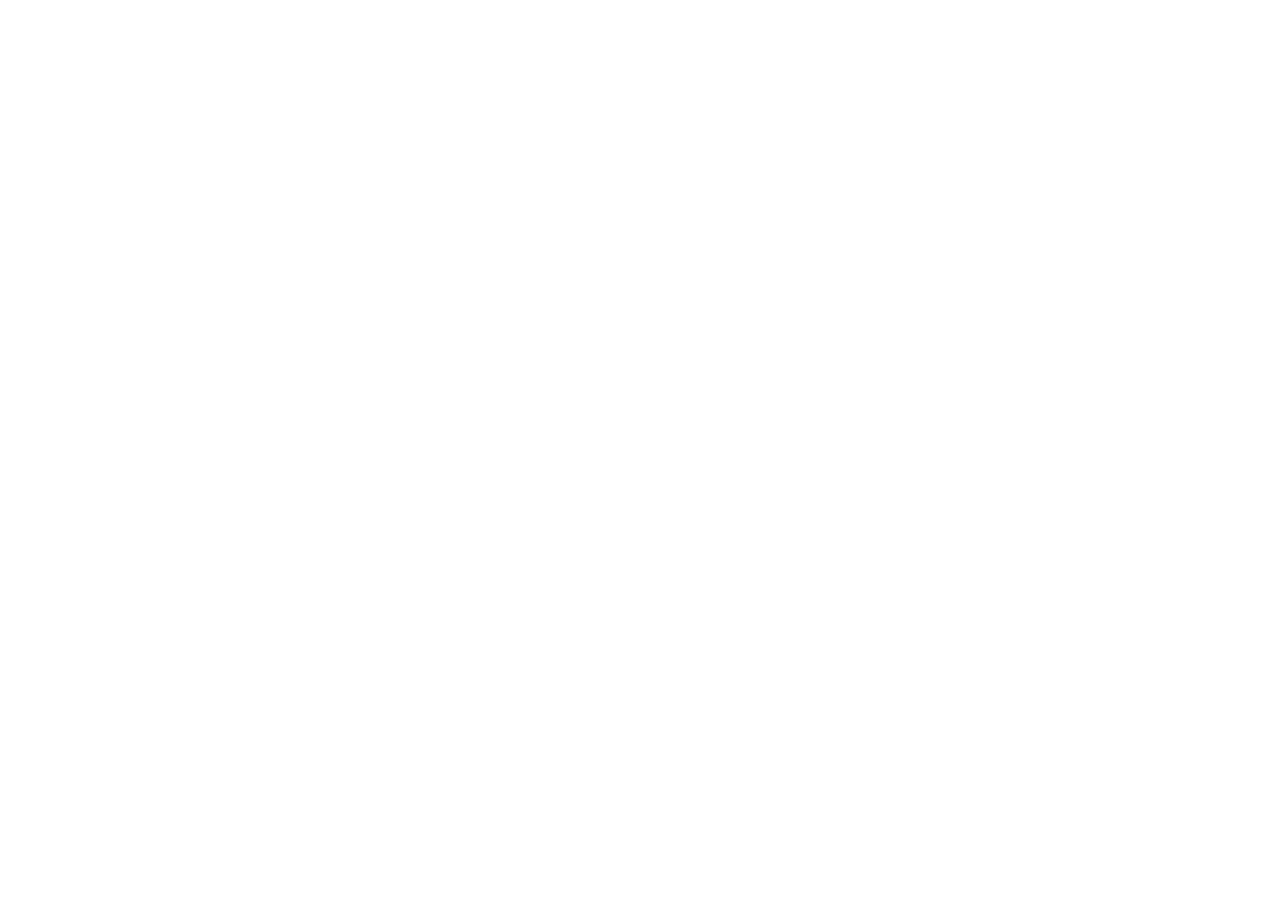
==== login.html @ a8f55390 "init project" ====
<!DOCTYPE html>
<html lang="zh-CN">

<head>
    <meta charset="UTF-8">
    <meta name="viewport" content="width=device-width, initial-scale=1.0">
    <title>Document</title>
</head>

<body>

</body>

</html>
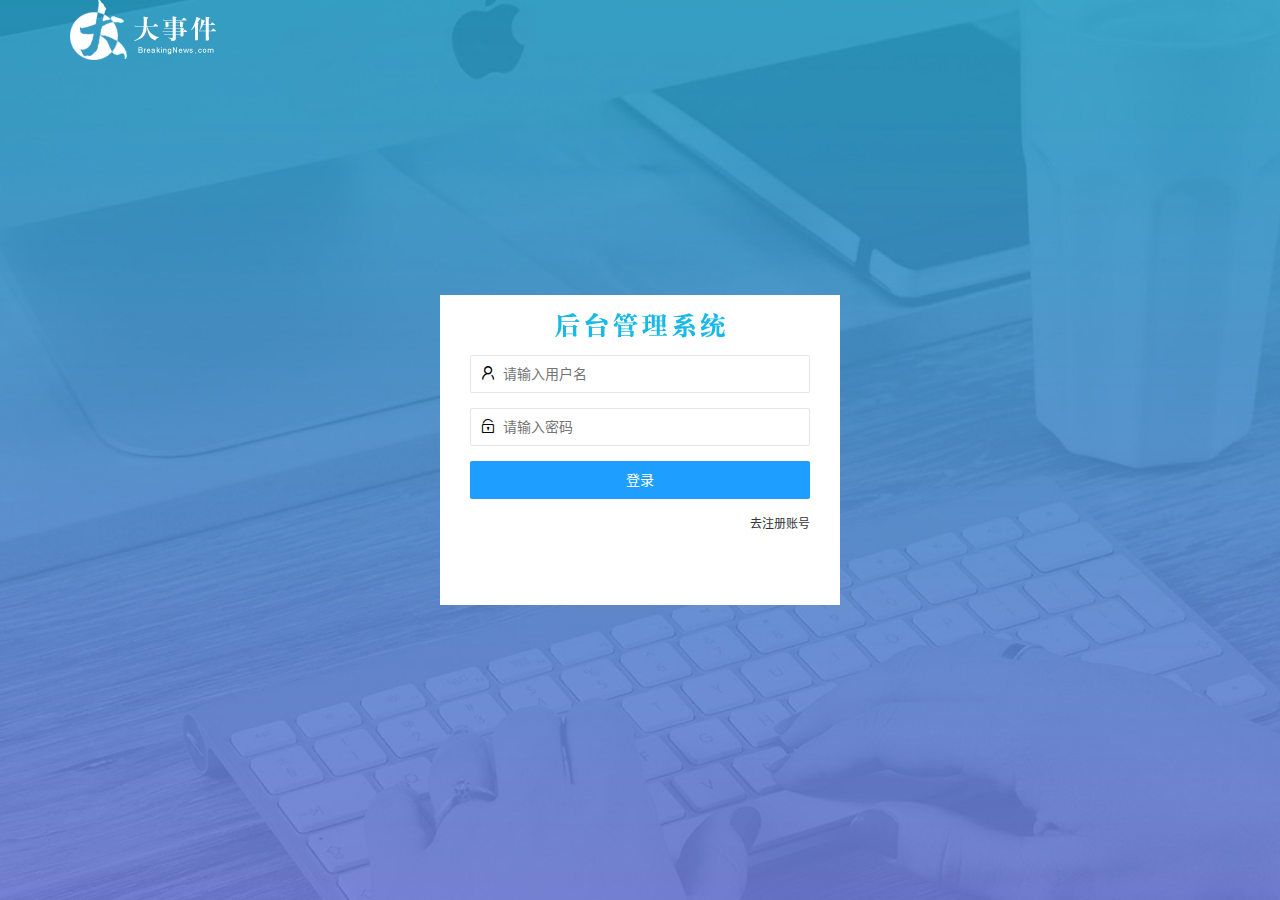
==== commit a06dccb7: "完成了登录和注册功能的开发" ====
--- a/login.html
+++ b/login.html
@@ -4,11 +4,85 @@
 <head>
     <meta charset="UTF-8">
     <meta name="viewport" content="width=device-width, initial-scale=1.0">
-    <title>Document</title>
+    <title>大事件-登录/注册</title>
+    <!-- 导入layui的样式 -->
+    <link rel="stylesheet" href="./assets/lib/layui/css/layui.css">
+    <!-- 导入自己样式表 -->
+    <link rel="stylesheet" href="./assets/css/login.css">
+
 </head>
 
 <body>
+    <!-- 头部logo区域 -->
+    <div class="layui-main">
+        <img src="./assets/images/logo.png" alt="">
+    </div>
+    <!-- 登录注册区域 -->
+    <div class="logoinAndRegBox">
+        <div class="title-box"></div>
+        <!-- 登录的div -->
+        <div class="login-box">
+            <!-- 登陆的表单 -->
+            <form class="layui-form" id="form_login">
+                <!-- 用户名 -->
+                <div class="layui-form-item">
+                    <i class="layui-icon layui-icon-username"></i>
+                    <input type="text" name="username" required lay-verify="required" placeholder="请输入用户名" autocomplete="off" class="layui-input">
+                </div>
+                <!-- 密码 -->
+                <div class="layui-form-item">
+                    <i class="layui-icon layui-icon-password"></i>
+                    <input type="password" name="password" required lay-verify="required|pwd" placeholder="请输入密码" autocomplete="off" class="layui-input">
+                </div>
+                <!-- 登录按钮 -->
+                <div class="layui-form-item">
+                    <!--注：表单提交和普通按钮区别在于 lay-submit 属性 -->
+                    <button class="layui-btn layui-btn-fluid layui-btn layui-btn-normal" lay-submit>登录</button>
+                </div>
+                <div class="layui-form-item links">
+                    <a href="javascript:;" id="link_reg">去注册账号</a>
+                </div>
+            </form>
+        </div>
+        <!-- 注册的div -->
+        <div class="reg-box">
+            <!-- 注册的表单 -->
+            <form class="layui-form" id="form_reg">
+                <!-- 用户名 -->
+                <div class="layui-form-item">
+                    <i class="layui-icon layui-icon-username"></i>
+                    <input type="text" name="username" required lay-verify="required" placeholder="请输入用户名" autocomplete="off" class="layui-input">
+                </div>
+                <!-- 密码 -->
+                <div class="layui-form-item">
+                    <i class="layui-icon layui-icon-password"></i>
+                    <input type="password" name="password" required lay-verify="required|pwd" placeholder="请输入密码" autocomplete="off" class="layui-input">
+                </div>
+                <!-- 密码确认框 -->
+                <div class="layui-form-item">
+                    <i class="layui-icon layui-icon-password"></i>
+                    <input type="password" name="repassword" required lay-verify="required|pwd|repwd" placeholder="再次确认密码" autocomplete="off" class="layui-input">
+                </div>
+                <!-- 注册按钮 -->
+                <div class="layui-form-item">
+                    <!--注：表单提交和普通按钮区别在于 lay-submit 属性 -->
+                    <button class="layui-btn layui-btn-fluid layui-btn layui-btn-normal" lay-submit>注册</button>
+                </div>
+                <div class="layui-form-item links">
+                    <a href="javascript:;" id="link_login">去登录</a>
+                </div>
+            </form>
 
+        </div>
+    </div>
+    <!-- 导入Layui的Jscript文件 -->
+    <script src="./assets/lib/layui/layui.all.js"></script>
+    <!-- 导入jQuery -->
+    <script src="./assets/lib/jquery.js"></script>
+    <!-- 导入自己封装的baseAPI.js 只能放到jq之后，自己之前 -->
+    <script src="/assets/js/baseAPI.js"></script>
+    <!-- 导入自己的js -->
+    <script src="./assets/js/login.js"></script>
 </body>
 
 </html>--- a/assets/lib/layui/css/layui.css
+++ b/assets/lib/layui/css/layui.css
@@ -0,0 +1,2 @@
+/** layui-v2.5.5 MIT License By https://www.layui.com */
+ .layui-inline,img{display:inline-block;vertical-align:middle}h1,h2,h3,h4,h5,h6{font-weight:400}.layui-edge,.layui-header,.layui-inline,.layui-main{position:relative}.layui-body,.layui-edge,.layui-elip{overflow:hidden}.layui-btn,.layui-edge,.layui-inline,img{vertical-align:middle}.layui-btn,.layui-disabled,.layui-icon,.layui-unselect{-moz-user-select:none;-webkit-user-select:none;-ms-user-select:none}.layui-elip,.layui-form-checkbox span,.layui-form-pane .layui-form-label{text-overflow:ellipsis;white-space:nowrap}.layui-breadcrumb,.layui-tree-btnGroup{visibility:hidden}blockquote,body,button,dd,div,dl,dt,form,h1,h2,h3,h4,h5,h6,input,li,ol,p,pre,td,textarea,th,ul{margin:0;padding:0;-webkit-tap-highlight-color:rgba(0,0,0,0)}a:active,a:hover{outline:0}img{border:none}li{list-style:none}table{border-collapse:collapse;border-spacing:0}h4,h5,h6{font-size:100%}button,input,optgroup,option,select,textarea{font-family:inherit;font-size:inherit;font-style:inherit;font-weight:inherit;outline:0}pre{white-space:pre-wrap;white-space:-moz-pre-wrap;white-space:-pre-wrap;white-space:-o-pre-wrap;word-wrap:break-word}body{line-height:24px;font:14px Helvetica Neue,Helvetica,PingFang SC,Tahoma,Arial,sans-serif}hr{height:1px;margin:10px 0;border:0;clear:both}a{color:#333;text-decoration:none}a:hover{color:#777}a cite{font-style:normal;*cursor:pointer}.layui-border-box,.layui-border-box *{box-sizing:border-box}.layui-box,.layui-box *{box-sizing:content-box}.layui-clear{clear:both;*zoom:1}.layui-clear:after{content:'\20';clear:both;*zoom:1;display:block;height:0}.layui-inline{*display:inline;*zoom:1}.layui-edge{display:inline-block;width:0;height:0;border-width:6px;border-style:dashed;border-color:transparent}.layui-edge-top{top:-4px;border-bottom-color:#999;border-bottom-style:solid}.layui-edge-right{border-left-color:#999;border-left-style:solid}.layui-edge-bottom{top:2px;border-top-color:#999;border-top-style:solid}.layui-edge-left{border-right-color:#999;border-right-style:solid}.layui-disabled,.layui-disabled:hover{color:#d2d2d2!important;cursor:not-allowed!important}.layui-circle{border-radius:100%}.layui-show{display:block!important}.layui-hide{display:none!important}@font-face{font-family:layui-icon;src:url(../font/iconfont.eot?v=250);src:url(../font/iconfont.eot?v=250#iefix) format('embedded-opentype'),url(../font/iconfont.woff2?v=250) format('woff2'),url(../font/iconfont.woff?v=250) format('woff'),url(../font/iconfont.ttf?v=250) format('truetype'),url(../font/iconfont.svg?v=250#layui-icon) format('svg')}.layui-icon{font-family:layui-icon!important;font-size:16px;font-style:normal;-webkit-font-smoothing:antialiased;-moz-osx-font-smoothing:grayscale}.layui-icon-reply-fill:before{content:"\e611"}.layui-icon-set-fill:before{content:"\e614"}.layui-icon-menu-fill:before{content:"\e60f"}.layui-icon-search:before{content:"\e615"}.layui-icon-share:before{content:"\e641"}.layui-icon-set-sm:before{content:"\e620"}.layui-icon-engine:before{content:"\e628"}.layui-icon-close:before{content:"\1006"}.layui-icon-close-fill:before{content:"\1007"}.layui-icon-chart-screen:before{content:"\e629"}.layui-icon-star:before{content:"\e600"}.layui-icon-circle-dot:before{content:"\e617"}.layui-icon-chat:before{content:"\e606"}.layui-icon-release:before{content:"\e609"}.layui-icon-list:before{content:"\e60a"}.layui-icon-chart:before{content:"\e62c"}.layui-icon-ok-circle:before{content:"\1005"}.layui-icon-layim-theme:before{content:"\e61b"}.layui-icon-table:before{content:"\e62d"}.layui-icon-right:before{content:"\e602"}.layui-icon-left:before{content:"\e603"}.layui-icon-cart-simple:before{content:"\e698"}.layui-icon-face-cry:before{content:"\e69c"}.layui-icon-face-smile:before{content:"\e6af"}.layui-icon-survey:before{content:"\e6b2"}.layui-icon-tree:before{content:"\e62e"}.layui-icon-upload-circle:before{content:"\e62f"}.layui-icon-add-circle:before{content:"\e61f"}.layui-icon-download-circle:before{content:"\e601"}.layui-icon-templeate-1:before{content:"\e630"}.layui-icon-util:before{content:"\e631"}.layui-icon-face-surprised:before{content:"\e664"}.layui-icon-edit:before{content:"\e642"}.layui-icon-speaker:before{content:"\e645"}.layui-icon-down:before{content:"\e61a"}.layui-icon-file:before{content:"\e621"}.layui-icon-layouts:before{content:"\e632"}.layui-icon-rate-half:before{content:"\e6c9"}.layui-icon-add-circle-fine:before{content:"\e608"}.layui-icon-prev-circle:before{content:"\e633"}.layui-icon-read:before{content:"\e705"}.layui-icon-404:before{content:"\e61c"}.layui-icon-carousel:before{content:"\e634"}.layui-icon-help:before{content:"\e607"}.layui-icon-code-circle:before{content:"\e635"}.layui-icon-water:before{content:"\e636"}.layui-icon-username:before{content:"\e66f"}.layui-icon-find-fill:before{content:"\e670"}.layui-icon-about:before{content:"\e60b"}.layui-icon-location:before{content:"\e715"}.layui-icon-up:before{content:"\e619"}.layui-icon-pause:before{content:"\e651"}.layui-icon-date:before{content:"\e637"}.layui-icon-layim-uploadfile:before{content:"\e61d"}.layui-icon-delete:before{content:"\e640"}.layui-icon-play:before{content:"\e652"}.layui-icon-top:before{content:"\e604"}.layui-icon-friends:before{content:"\e612"}.layui-icon-refresh-3:before{content:"\e9aa"}.layui-icon-ok:before{content:"\e605"}.layui-icon-layer:before{content:"\e638"}.layui-icon-face-smile-fine:before{content:"\e60c"}.layui-icon-dollar:before{content:"\e659"}.layui-icon-group:before{content:"\e613"}.layui-icon-layim-download:before{content:"\e61e"}.layui-icon-picture-fine:before{content:"\e60d"}.layui-icon-link:before{content:"\e64c"}.layui-icon-diamond:before{content:"\e735"}.layui-icon-log:before{content:"\e60e"}.layui-icon-rate-solid:before{content:"\e67a"}.layui-icon-fonts-del:before{content:"\e64f"}.layui-icon-unlink:before{content:"\e64d"}.layui-icon-fonts-clear:before{content:"\e639"}.layui-icon-triangle-r:before{content:"\e623"}.layui-icon-circle:before{content:"\e63f"}.layui-icon-radio:before{content:"\e643"}.layui-icon-align-center:before{content:"\e647"}.layui-icon-align-right:before{content:"\e648"}.layui-icon-align-left:before{content:"\e649"}.layui-icon-loading-1:before{content:"\e63e"}.layui-icon-return:before{content:"\e65c"}.layui-icon-fonts-strong:before{content:"\e62b"}.layui-icon-upload:before{content:"\e67c"}.layui-icon-dialogue:before{content:"\e63a"}.layui-icon-video:before{content:"\e6ed"}.layui-icon-headset:before{content:"\e6fc"}.layui-icon-cellphone-fine:before{content:"\e63b"}.layui-icon-add-1:before{content:"\e654"}.layui-icon-face-smile-b:before{content:"\e650"}.layui-icon-fonts-html:before{content:"\e64b"}.layui-icon-form:before{content:"\e63c"}.layui-icon-cart:before{content:"\e657"}.layui-icon-camera-fill:before{content:"\e65d"}.layui-icon-tabs:before{content:"\e62a"}.layui-icon-fonts-code:before{content:"\e64e"}.layui-icon-fire:before{content:"\e756"}.layui-icon-set:before{content:"\e716"}.layui-icon-fonts-u:before{content:"\e646"}.layui-icon-triangle-d:before{content:"\e625"}.layui-icon-tips:before{content:"\e702"}.layui-icon-picture:before{content:"\e64a"}.layui-icon-more-vertical:before{content:"\e671"}.layui-icon-flag:before{content:"\e66c"}.layui-icon-loading:before{content:"\e63d"}.layui-icon-fonts-i:before{content:"\e644"}.layui-icon-refresh-1:before{content:"\e666"}.layui-icon-rmb:before{content:"\e65e"}.layui-icon-home:before{content:"\e68e"}.layui-icon-user:before{content:"\e770"}.layui-icon-notice:before{content:"\e667"}.layui-icon-login-weibo:before{content:"\e675"}.layui-icon-voice:before{content:"\e688"}.layui-icon-upload-drag:before{content:"\e681"}.layui-icon-login-qq:before{content:"\e676"}.layui-icon-snowflake:before{content:"\e6b1"}.layui-icon-file-b:before{content:"\e655"}.layui-icon-template:before{content:"\e663"}.layui-icon-auz:before{content:"\e672"}.layui-icon-console:before{content:"\e665"}.layui-icon-app:before{content:"\e653"}.layui-icon-prev:before{content:"\e65a"}.layui-icon-website:before{content:"\e7ae"}.layui-icon-next:before{content:"\e65b"}.layui-icon-component:before{content:"\e857"}.layui-icon-more:before{content:"\e65f"}.layui-icon-login-wechat:before{content:"\e677"}.layui-icon-shrink-right:before{content:"\e668"}.layui-icon-spread-left:before{content:"\e66b"}.layui-icon-camera:before{content:"\e660"}.layui-icon-note:before{content:"\e66e"}.layui-icon-refresh:before{content:"\e669"}.layui-icon-female:before{content:"\e661"}.layui-icon-male:before{content:"\e662"}.layui-icon-password:before{content:"\e673"}.layui-icon-senior:before{content:"\e674"}.layui-icon-theme:before{content:"\e66a"}.layui-icon-tread:before{content:"\e6c5"}.layui-icon-praise:before{content:"\e6c6"}.layui-icon-star-fill:before{content:"\e658"}.layui-icon-rate:before{content:"\e67b"}.layui-icon-template-1:before{content:"\e656"}.layui-icon-vercode:before{content:"\e679"}.layui-icon-cellphone:before{content:"\e678"}.layui-icon-screen-full:before{content:"\e622"}.layui-icon-screen-restore:before{content:"\e758"}.layui-icon-cols:before{content:"\e610"}.layui-icon-export:before{content:"\e67d"}.layui-icon-print:before{content:"\e66d"}.layui-icon-slider:before{content:"\e714"}.layui-icon-addition:before{content:"\e624"}.layui-icon-subtraction:before{content:"\e67e"}.layui-icon-service:before{content:"\e626"}.layui-icon-transfer:before{content:"\e691"}.layui-main{width:1140px;margin:0 auto}.layui-header{z-index:1000;height:60px}.layui-header a:hover{transition:all .5s;-webkit-transition:all .5s}.layui-side{position:fixed;left:0;top:0;bottom:0;z-index:999;width:200px;overflow-x:hidden}.layui-side-scroll{position:relative;width:220px;height:100%;overflow-x:hidden}.layui-body{position:absolute;left:200px;right:0;top:0;bottom:0;z-index:998;width:auto;overflow-y:auto;box-sizing:border-box}.layui-layout-body{overflow:hidden}.layui-layout-admin .layui-header{background-color:#23262E}.layui-layout-admin .layui-side{top:60px;width:200px;overflow-x:hidden}.layui-layout-admin .layui-body{position:fixed;top:60px;bottom:44px}.layui-layout-admin .layui-main{width:auto;margin:0 15px}.layui-layout-admin .layui-footer{position:fixed;left:200px;right:0;bottom:0;height:44px;line-height:44px;padding:0 15px;background-color:#eee}.layui-layout-admin .layui-logo{position:absolute;left:0;top:0;width:200px;height:100%;line-height:60px;text-align:center;color:#009688;font-size:16px}.layui-layout-admin .layui-header .layui-nav{background:0 0}.layui-layout-left{position:absolute!important;left:200px;top:0}.layui-layout-right{position:absolute!important;right:0;top:0}.layui-container{position:relative;margin:0 auto;padding:0 15px;box-sizing:border-box}.layui-fluid{position:relative;margin:0 auto;padding:0 15px}.layui-row:after,.layui-row:before{content:'';display:block;clear:both}.layui-col-lg1,.layui-col-lg10,.layui-col-lg11,.layui-col-lg12,.layui-col-lg2,.layui-col-lg3,.layui-col-lg4,.layui-col-lg5,.layui-col-lg6,.layui-col-lg7,.layui-col-lg8,.layui-col-lg9,.layui-col-md1,.layui-col-md10,.layui-col-md11,.layui-col-md12,.layui-col-md2,.layui-col-md3,.layui-col-md4,.layui-col-md5,.layui-col-md6,.layui-col-md7,.layui-col-md8,.layui-col-md9,.layui-col-sm1,.layui-col-sm10,.layui-col-sm11,.layui-col-sm12,.layui-col-sm2,.layui-col-sm3,.layui-col-sm4,.layui-col-sm5,.layui-col-sm6,.layui-col-sm7,.layui-col-sm8,.layui-col-sm9,.layui-col-xs1,.layui-col-xs10,.layui-col-xs11,.layui-col-xs12,.layui-col-xs2,.layui-col-xs3,.layui-col-xs4,.layui-col-xs5,.layui-col-xs6,.layui-col-xs7,.layui-col-xs8,.layui-col-xs9{position:relative;display:block;box-sizing:border-box}.layui-col-xs1,.layui-col-xs10,.layui-col-xs11,.layui-col-xs12,.layui-col-xs2,.layui-col-xs3,.layui-col-xs4,.layui-col-xs5,.layui-col-xs6,.layui-col-xs7,.layui-col-xs8,.layui-col-xs9{float:left}.layui-col-xs1{width:8.33333333%}.layui-col-xs2{width:16.66666667%}.layui-col-xs3{width:25%}.layui-col-xs4{width:33.33333333%}.layui-col-xs5{width:41.66666667%}.layui-col-xs6{width:50%}.layui-col-xs7{width:58.33333333%}.layui-col-xs8{width:66.66666667%}.layui-col-xs9{width:75%}.layui-col-xs10{width:83.33333333%}.layui-col-xs11{width:91.66666667%}.layui-col-xs12{width:100%}.layui-col-xs-offset1{margin-left:8.33333333%}.layui-col-xs-offset2{margin-left:16.66666667%}.layui-col-xs-offset3{margin-left:25%}.layui-col-xs-offset4{margin-left:33.33333333%}.layui-col-xs-offset5{margin-left:41.66666667%}.layui-col-xs-offset6{margin-left:50%}.layui-col-xs-offset7{margin-left:58.33333333%}.layui-col-xs-offset8{margin-left:66.66666667%}.layui-col-xs-offset9{margin-left:75%}.layui-col-xs-offset10{margin-left:83.33333333%}.layui-col-xs-offset11{margin-left:91.66666667%}.layui-col-xs-offset12{margin-left:100%}@media screen and (max-width:768px){.layui-hide-xs{display:none!important}.layui-show-xs-block{display:block!important}.layui-show-xs-inline{display:inline!important}.layui-show-xs-inline-block{display:inline-block!important}}@media screen and (min-width:768px){.layui-container{width:750px}.layui-hide-sm{display:none!important}.layui-show-sm-block{display:block!important}.layui-show-sm-inline{display:inline!important}.layui-show-sm-inline-block{display:inline-block!important}.layui-col-sm1,.layui-col-sm10,.layui-col-sm11,.layui-col-sm12,.layui-col-sm2,.layui-col-sm3,.layui-col-sm4,.layui-col-sm5,.layui-col-sm6,.layui-col-sm7,.layui-col-sm8,.layui-col-sm9{float:left}.layui-col-sm1{width:8.33333333%}.layui-col-sm2{width:16.66666667%}.layui-col-sm3{width:25%}.layui-col-sm4{width:33.33333333%}.layui-col-sm5{width:41.66666667%}.layui-col-sm6{width:50%}.layui-col-sm7{width:58.33333333%}.layui-col-sm8{width:66.66666667%}.layui-col-sm9{width:75%}.layui-col-sm10{width:83.33333333%}.layui-col-sm11{width:91.66666667%}.layui-col-sm12{width:100%}.layui-col-sm-offset1{margin-left:8.33333333%}.layui-col-sm-offset2{margin-left:16.66666667%}.layui-col-sm-offset3{margin-left:25%}.layui-col-sm-offset4{margin-left:33.33333333%}.layui-col-sm-offset5{margin-left:41.66666667%}.layui-col-sm-offset6{margin-left:50%}.layui-col-sm-offset7{margin-left:58.33333333%}.layui-col-sm-offset8{margin-left:66.66666667%}.layui-col-sm-offset9{margin-left:75%}.layui-col-sm-offset10{margin-left:83.33333333%}.layui-col-sm-offset11{margin-left:91.66666667%}.layui-col-sm-offset12{margin-left:100%}}@media screen and (min-width:992px){.layui-container{width:970px}.layui-hide-md{display:none!important}.layui-show-md-block{display:block!important}.layui-show-md-inline{display:inline!important}.layui-show-md-inline-block{display:inline-block!important}.layui-col-md1,.layui-col-md10,.layui-col-md11,.layui-col-md12,.layui-col-md2,.layui-col-md3,.layui-col-md4,.layui-col-md5,.layui-col-md6,.layui-col-md7,.layui-col-md8,.layui-col-md9{float:left}.layui-col-md1{width:8.33333333%}.layui-col-md2{width:16.66666667%}.layui-col-md3{width:25%}.layui-col-md4{width:33.33333333%}.layui-col-md5{width:41.66666667%}.layui-col-md6{width:50%}.layui-col-md7{width:58.33333333%}.layui-col-md8{width:66.66666667%}.layui-col-md9{width:75%}.layui-col-md10{width:83.33333333%}.layui-col-md11{width:91.66666667%}.layui-col-md12{width:100%}.layui-col-md-offset1{margin-left:8.33333333%}.layui-col-md-offset2{margin-left:16.66666667%}.layui-col-md-offset3{margin-left:25%}.layui-col-md-offset4{margin-left:33.33333333%}.layui-col-md-offset5{margin-left:41.66666667%}.layui-col-md-offset6{margin-left:50%}.layui-col-md-offset7{margin-left:58.33333333%}.layui-col-md-offset8{margin-left:66.66666667%}.layui-col-md-offset9{margin-left:75%}.layui-col-md-offset10{margin-left:83.33333333%}.layui-col-md-offset11{margin-left:91.66666667%}.layui-col-md-offset12{margin-left:100%}}@media screen and (min-width:1200px){.layui-container{width:1170px}.layui-hide-lg{display:none!important}.layui-show-lg-block{display:block!important}.layui-show-lg-inline{display:inline!important}.layui-show-lg-inline-block{display:inline-block!important}.layui-col-lg1,.layui-col-lg10,.layui-col-lg11,.layui-col-lg12,.layui-col-lg2,.layui-col-lg3,.layui-col-lg4,.layui-col-lg5,.layui-col-lg6,.layui-col-lg7,.layui-col-lg8,.layui-col-lg9{float:left}.layui-col-lg1{width:8.33333333%}.layui-col-lg2{width:16.66666667%}.layui-col-lg3{width:25%}.layui-col-lg4{width:33.33333333%}.layui-col-lg5{width:41.66666667%}.layui-col-lg6{width:50%}.layui-col-lg7{width:58.33333333%}.layui-col-lg8{width:66.66666667%}.layui-col-lg9{width:75%}.layui-col-lg10{width:83.33333333%}.layui-col-lg11{width:91.66666667%}.layui-col-lg12{width:100%}.layui-col-lg-offset1{margin-left:8.33333333%}.layui-col-lg-offset2{margin-left:16.66666667%}.layui-col-lg-offset3{margin-left:25%}.layui-col-lg-offset4{margin-left:33.33333333%}.layui-col-lg-offset5{margin-left:41.66666667%}.layui-col-lg-offset6{margin-left:50%}.layui-col-lg-offset7{margin-left:58.33333333%}.layui-col-lg-offset8{margin-left:66.66666667%}.layui-col-lg-offset9{margin-left:75%}.layui-col-lg-offset10{margin-left:83.33333333%}.layui-col-lg-offset11{margin-left:91.66666667%}.layui-col-lg-offset12{margin-left:100%}}.layui-col-space1{margin:-.5px}.layui-col-space1>*{padding:.5px}.layui-col-space3{margin:-1.5px}.layui-col-space3>*{padding:1.5px}.layui-col-space5{margin:-2.5px}.layui-col-space5>*{padding:2.5px}.layui-col-space8{margin:-3.5px}.layui-col-space8>*{padding:3.5px}.layui-col-space10{margin:-5px}.layui-col-space10>*{padding:5px}.layui-col-space12{margin:-6px}.layui-col-space12>*{padding:6px}.layui-col-space15{margin:-7.5px}.layui-col-space15>*{padding:7.5px}.layui-col-space18{margin:-9px}.layui-col-space18>*{padding:9px}.layui-col-space20{margin:-10px}.layui-col-space20>*{padding:10px}.layui-col-space22{margin:-11px}.layui-col-space22>*{padding:11px}.layui-col-space25{margin:-12.5px}.layui-col-space25>*{padding:12.5px}.layui-col-space30{margin:-15px}.layui-col-space30>*{padding:15px}.layui-btn,.layui-input,.layui-select,.layui-textarea,.layui-upload-button{outline:0;-webkit-appearance:none;transition:all .3s;-webkit-transition:all .3s;box-sizing:border-box}.layui-elem-quote{margin-bottom:10px;padding:15px;line-height:22px;border-left:5px solid #009688;border-radius:0 2px 2px 0;background-color:#f2f2f2}.layui-quote-nm{border-style:solid;border-width:1px 1px 1px 5px;background:0 0}.layui-elem-field{margin-bottom:10px;padding:0;border-width:1px;border-style:solid}.layui-elem-field legend{margin-left:20px;padding:0 10px;font-size:20px;font-weight:300}.layui-field-title{margin:10px 0 20px;border-width:1px 0 0}.layui-field-box{padding:10px 15px}.layui-field-title .layui-field-box{padding:10px 0}.layui-progress{position:relative;height:6px;border-radius:20px;background-color:#e2e2e2}.layui-progress-bar{position:absolute;left:0;top:0;width:0;max-width:100%;height:6px;border-radius:20px;text-align:right;background-color:#5FB878;transition:all .3s;-webkit-transition:all .3s}.layui-progress-big,.layui-progress-big .layui-progress-bar{height:18px;line-height:18px}.layui-progress-text{position:relative;top:-20px;line-height:18px;font-size:12px;color:#666}.layui-progress-big .layui-progress-text{position:static;padding:0 10px;color:#fff}.layui-collapse{border-width:1px;border-style:solid;border-radius:2px}.layui-colla-content,.layui-colla-item{border-top-width:1px;border-top-style:solid}.layui-colla-item:first-child{border-top:none}.layui-colla-title{position:relative;height:42px;line-height:42px;padding:0 15px 0 35px;color:#333;background-color:#f2f2f2;cursor:pointer;font-size:14px;overflow:hidden}.layui-colla-content{display:none;padding:10px 15px;line-height:22px;color:#666}.layui-colla-icon{position:absolute;left:15px;top:0;font-size:14px}.layui-card{margin-bottom:15px;border-radius:2px;background-color:#fff;box-shadow:0 1px 2px 0 rgba(0,0,0,.05)}.layui-card:last-child{margin-bottom:0}.layui-card-header{position:relative;height:42px;line-height:42px;padding:0 15px;border-bottom:1px solid #f6f6f6;color:#333;border-radius:2px 2px 0 0;font-size:14px}.layui-bg-black,.layui-bg-blue,.layui-bg-cyan,.layui-bg-green,.layui-bg-orange,.layui-bg-red{color:#fff!important}.layui-card-body{position:relative;padding:10px 15px;line-height:24px}.layui-card-body[pad15]{padding:15px}.layui-card-body[pad20]{padding:20px}.layui-card-body .layui-table{margin:5px 0}.layui-card .layui-tab{margin:0}.layui-panel-window{position:relative;padding:15px;border-radius:0;border-top:5px solid #E6E6E6;background-color:#fff}.layui-auxiliar-moving{position:fixed;left:0;right:0;top:0;bottom:0;width:100%;height:100%;background:0 0;z-index:9999999999}.layui-form-label,.layui-form-mid,.layui-form-select,.layui-input-block,.layui-input-inline,.layui-textarea{position:relative}.layui-bg-red{background-color:#FF5722!important}.layui-bg-orange{background-color:#FFB800!important}.layui-bg-green{background-color:#009688!important}.layui-bg-cyan{background-color:#2F4056!important}.layui-bg-blue{background-color:#1E9FFF!important}.layui-bg-black{background-color:#393D49!important}.layui-bg-gray{background-color:#eee!important;color:#666!important}.layui-badge-rim,.layui-colla-content,.layui-colla-item,.layui-collapse,.layui-elem-field,.layui-form-pane .layui-form-item[pane],.layui-form-pane .layui-form-label,.layui-input,.layui-layedit,.layui-layedit-tool,.layui-quote-nm,.layui-select,.layui-tab-bar,.layui-tab-card,.layui-tab-title,.layui-tab-title .layui-this:after,.layui-textarea{border-color:#e6e6e6}.layui-timeline-item:before,hr{background-color:#e6e6e6}.layui-text{line-height:22px;font-size:14px;color:#666}.layui-text h1,.layui-text h2,.layui-text h3{font-weight:500;color:#333}.layui-text h1{font-size:30px}.layui-text h2{font-size:24px}.layui-text h3{font-size:18px}.layui-text a:not(.layui-btn){color:#01AAED}.layui-text a:not(.layui-btn):hover{text-decoration:underline}.layui-text ul{padding:5px 0 5px 15px}.layui-text ul li{margin-top:5px;list-style-type:disc}.layui-text em,.layui-word-aux{color:#999!important;padding:0 5px!important}.layui-btn{display:inline-block;height:38px;line-height:38px;padding:0 18px;background-color:#009688;color:#fff;white-space:nowrap;text-align:center;font-size:14px;border:none;border-radius:2px;cursor:pointer}.layui-btn:hover{opacity:.8;filter:alpha(opacity=80);color:#fff}.layui-btn:active{opacity:1;filter:alpha(opacity=100)}.layui-btn+.layui-btn{margin-left:10px}.layui-btn-container{font-size:0}.layui-btn-container .layui-btn{margin-right:10px;margin-bottom:10px}.layui-btn-container .layui-btn+.layui-btn{margin-left:0}.layui-table .layui-btn-container .layui-btn{margin-bottom:9px}.layui-btn-radius{border-radius:100px}.layui-btn .layui-icon{margin-right:3px;font-size:18px;vertical-align:bottom;vertical-align:middle\9}.layui-btn-primary{border:1px solid #C9C9C9;background-color:#fff;color:#555}.layui-btn-primary:hover{border-color:#009688;color:#333}.layui-btn-normal{background-color:#1E9FFF}.layui-btn-warm{background-color:#FFB800}.layui-btn-danger{background-color:#FF5722}.layui-btn-checked{background-color:#5FB878}.layui-btn-disabled,.layui-btn-disabled:active,.layui-btn-disabled:hover{border:1px solid #e6e6e6;background-color:#FBFBFB;color:#C9C9C9;cursor:not-allowed;opacity:1}.layui-btn-lg{height:44px;line-height:44px;padding:0 25px;font-size:16px}.layui-btn-sm{height:30px;line-height:30px;padding:0 10px;font-size:12px}.layui-btn-sm i{font-size:16px!important}.layui-btn-xs{height:22px;line-height:22px;padding:0 5px;font-size:12px}.layui-btn-xs i{font-size:14px!important}.layui-btn-group{display:inline-block;vertical-align:middle;font-size:0}.layui-btn-group .layui-btn{margin-left:0!important;margin-right:0!important;border-left:1px solid rgba(255,255,255,.5);border-radius:0}.layui-btn-group .layui-btn-primary{border-left:none}.layui-btn-group .layui-btn-primary:hover{border-color:#C9C9C9;color:#009688}.layui-btn-group .layui-btn:first-child{border-left:none;border-radius:2px 0 0 2px}.layui-btn-group .layui-btn-primary:first-child{border-left:1px solid #c9c9c9}.layui-btn-group .layui-btn:last-child{border-radius:0 2px 2px 0}.layui-btn-group .layui-btn+.layui-btn{margin-left:0}.layui-btn-group+.layui-btn-group{margin-left:10px}.layui-btn-fluid{width:100%}.layui-input,.layui-select,.layui-textarea{height:38px;line-height:1.3;line-height:38px\9;border-width:1px;border-style:solid;background-color:#fff;border-radius:2px}.layui-input::-webkit-input-placeholder,.layui-select::-webkit-input-placeholder,.layui-textarea::-webkit-input-placeholder{line-height:1.3}.layui-input,.layui-textarea{display:block;width:100%;padding-left:10px}.layui-input:hover,.layui-textarea:hover{border-color:#D2D2D2!important}.layui-input:focus,.layui-textarea:focus{border-color:#C9C9C9!important}.layui-textarea{min-height:100px;height:auto;line-height:20px;padding:6px 10px;resize:vertical}.layui-select{padding:0 10px}.layui-form input[type=checkbox],.layui-form input[type=radio],.layui-form select{display:none}.layui-form [lay-ignore]{display:initial}.layui-form-item{margin-bottom:15px;clear:both;*zoom:1}.layui-form-item:after{content:'\20';clear:both;*zoom:1;display:block;height:0}.layui-form-label{float:left;display:block;padding:9px 15px;width:80px;font-weight:400;line-height:20px;text-align:right}.layui-form-label-col{display:block;float:none;padding:9px 0;line-height:20px;text-align:left}.layui-form-item .layui-inline{margin-bottom:5px;margin-right:10px}.layui-input-block{margin-left:110px;min-height:36px}.layui-input-inline{display:inline-block;vertical-align:middle}.layui-form-item .layui-input-inline{float:left;width:190px;margin-right:10px}.layui-form-text .layui-input-inline{width:auto}.layui-form-mid{float:left;display:block;padding:9px 0!important;line-height:20px;margin-right:10px}.layui-form-danger+.layui-form-select .layui-input,.layui-form-danger:focus{border-color:#FF5722!important}.layui-form-select .layui-input{padding-right:30px;cursor:pointer}.layui-form-select .layui-edge{position:absolute;right:10px;top:50%;margin-top:-3px;cursor:pointer;border-width:6px;border-top-color:#c2c2c2;border-top-style:solid;transition:all .3s;-webkit-transition:all .3s}.layui-form-select dl{display:none;position:absolute;left:0;top:42px;padding:5px 0;z-index:899;min-width:100%;border:1px solid #d2d2d2;max-height:300px;overflow-y:auto;background-color:#fff;border-radius:2px;box-shadow:0 2px 4px rgba(0,0,0,.12);box-sizing:border-box}.layui-form-select dl dd,.layui-form-select dl dt{padding:0 10px;line-height:36px;white-space:nowrap;overflow:hidden;text-overflow:ellipsis}.layui-form-select dl dt{font-size:12px;color:#999}.layui-form-select dl dd{cursor:pointer}.layui-form-select dl dd:hover{background-color:#f2f2f2;-webkit-transition:.5s all;transition:.5s all}.layui-form-select .layui-select-group dd{padding-left:20px}.layui-form-select dl dd.layui-select-tips{padding-left:10px!important;color:#999}.layui-form-select dl dd.layui-this{background-color:#5FB878;color:#fff}.layui-form-checkbox,.layui-form-select dl dd.layui-disabled{background-color:#fff}.layui-form-selected dl{display:block}.layui-form-checkbox,.layui-form-checkbox *,.layui-form-switch{display:inline-block;vertical-align:middle}.layui-form-selected .layui-edge{margin-top:-9px;-webkit-transform:rotate(180deg);transform:rotate(180deg);margin-top:-3px\9}:root .layui-form-selected .layui-edge{margin-top:-9px\0/IE9}.layui-form-selectup dl{top:auto;bottom:42px}.layui-select-none{margin:5px 0;text-align:center;color:#999}.layui-select-disabled .layui-disabled{border-color:#eee!important}.layui-select-disabled .layui-edge{border-top-color:#d2d2d2}.layui-form-checkbox{position:relative;height:30px;line-height:30px;margin-right:10px;padding-right:30px;cursor:pointer;font-size:0;-webkit-transition:.1s linear;transition:.1s linear;box-sizing:border-box}.layui-form-checkbox span{padding:0 10px;height:100%;font-size:14px;border-radius:2px 0 0 2px;background-color:#d2d2d2;color:#fff;overflow:hidden}.layui-form-checkbox:hover span{background-color:#c2c2c2}.layui-form-checkbox i{position:absolute;right:0;top:0;width:30px;height:28px;border:1px solid #d2d2d2;border-left:none;border-radius:0 2px 2px 0;color:#fff;font-size:20px;text-align:center}.layui-form-checkbox:hover i{border-color:#c2c2c2;color:#c2c2c2}.layui-form-checked,.layui-form-checked:hover{border-color:#5FB878}.layui-form-checked span,.layui-form-checked:hover span{background-color:#5FB878}.layui-form-checked i,.layui-form-checked:hover i{color:#5FB878}.layui-form-item .layui-form-checkbox{margin-top:4px}.layui-form-checkbox[lay-skin=primary]{height:auto!important;line-height:normal!important;min-width:18px;min-height:18px;border:none!important;margin-right:0;padding-left:28px;padding-right:0;background:0 0}.layui-form-checkbox[lay-skin=primary] span{padding-left:0;padding-right:15px;line-height:18px;background:0 0;color:#666}.layui-form-checkbox[lay-skin=primary] i{right:auto;left:0;width:16px;height:16px;line-height:16px;border:1px solid #d2d2d2;font-size:12px;border-radius:2px;background-color:#fff;-webkit-transition:.1s linear;transition:.1s linear}.layui-form-checkbox[lay-skin=primary]:hover i{border-color:#5FB878;color:#fff}.layui-form-checked[lay-skin=primary] i{border-color:#5FB878!important;background-color:#5FB878;color:#fff}.layui-checkbox-disbaled[lay-skin=primary] span{background:0 0!important;color:#c2c2c2}.layui-checkbox-disbaled[lay-skin=primary]:hover i{border-color:#d2d2d2}.layui-form-item .layui-form-checkbox[lay-skin=primary]{margin-top:10px}.layui-form-switch{position:relative;height:22px;line-height:22px;min-width:35px;padding:0 5px;margin-top:8px;border:1px solid #d2d2d2;border-radius:20px;cursor:pointer;background-color:#fff;-webkit-transition:.1s linear;transition:.1s linear}.layui-form-switch i{position:absolute;left:5px;top:3px;width:16px;height:16px;border-radius:20px;background-color:#d2d2d2;-webkit-transition:.1s linear;transition:.1s linear}.layui-form-switch em{position:relative;top:0;width:25px;margin-left:21px;padding:0!important;text-align:center!important;color:#999!important;font-style:normal!important;font-size:12px}.layui-form-onswitch{border-color:#5FB878;background-color:#5FB878}.layui-checkbox-disbaled,.layui-checkbox-disbaled i{border-color:#e2e2e2!important}.layui-form-onswitch i{left:100%;margin-left:-21px;background-color:#fff}.layui-form-onswitch em{margin-left:5px;margin-right:21px;color:#fff!important}.layui-checkbox-disbaled span{background-color:#e2e2e2!important}.layui-checkbox-disbaled:hover i{color:#fff!important}[lay-radio]{display:none}.layui-form-radio,.layui-form-radio *{display:inline-block;vertical-align:middle}.layui-form-radio{line-height:28px;margin:6px 10px 0 0;padding-right:10px;cursor:pointer;font-size:0}.layui-form-radio *{font-size:14px}.layui-form-radio>i{margin-right:8px;font-size:22px;color:#c2c2c2}.layui-form-radio>i:hover,.layui-form-radioed>i{color:#5FB878}.layui-radio-disbaled>i{color:#e2e2e2!important}.layui-form-pane .layui-form-label{width:110px;padding:8px 15px;height:38px;line-height:20px;border-width:1px;border-style:solid;border-radius:2px 0 0 2px;text-align:center;background-color:#FBFBFB;overflow:hidden;box-sizing:border-box}.layui-form-pane .layui-input-inline{margin-left:-1px}.layui-form-pane .layui-input-block{margin-left:110px;left:-1px}.layui-form-pane .layui-input{border-radius:0 2px 2px 0}.layui-form-pane .layui-form-text .layui-form-label{float:none;width:100%;border-radius:2px;box-sizing:border-box;text-align:left}.layui-form-pane .layui-form-text .layui-input-inline{display:block;margin:0;top:-1px;clear:both}.layui-form-pane .layui-form-text .layui-input-block{margin:0;left:0;top:-1px}.layui-form-pane .layui-form-text .layui-textarea{min-height:100px;border-radius:0 0 2px 2px}.layui-form-pane .layui-form-checkbox{margin:4px 0 4px 10px}.layui-form-pane .layui-form-radio,.layui-form-pane .layui-form-switch{margin-top:6px;margin-left:10px}.layui-form-pane .layui-form-item[pane]{position:relative;border-width:1px;border-style:solid}.layui-form-pane .layui-form-item[pane] .layui-form-label{position:absolute;left:0;top:0;height:100%;border-width:0 1px 0 0}.layui-form-pane .layui-form-item[pane] .layui-input-inline{margin-left:110px}@media screen and (max-width:450px){.layui-form-item .layui-form-label{text-overflow:ellipsis;overflow:hidden;white-space:nowrap}.layui-form-item .layui-inline{display:block;margin-right:0;margin-bottom:20px;clear:both}.layui-form-item .layui-inline:after{content:'\20';clear:both;display:block;height:0}.layui-form-item .layui-input-inline{display:block;float:none;left:-3px;width:auto;margin:0 0 10px 112px}.layui-form-item .layui-input-inline+.layui-form-mid{margin-left:110px;top:-5px;padding:0}.layui-form-item .layui-form-checkbox{margin-right:5px;margin-bottom:5px}}.layui-layedit{border-width:1px;border-style:solid;border-radius:2px}.layui-layedit-tool{padding:3px 5px;border-bottom-width:1px;border-bottom-style:solid;font-size:0}.layedit-tool-fixed{position:fixed;top:0;border-top:1px solid #e2e2e2}.layui-layedit-tool .layedit-tool-mid,.layui-layedit-tool .layui-icon{display:inline-block;vertical-align:middle;text-align:center;font-size:14px}.layui-layedit-tool .layui-icon{position:relative;width:32px;height:30px;line-height:30px;margin:3px 5px;color:#777;cursor:pointer;border-radius:2px}.layui-layedit-tool .layui-icon:hover{color:#393D49}.layui-layedit-tool .layui-icon:active{color:#000}.layui-layedit-tool .layedit-tool-active{background-color:#e2e2e2;color:#000}.layui-layedit-tool .layui-disabled,.layui-layedit-tool .layui-disabled:hover{color:#d2d2d2;cursor:not-allowed}.layui-layedit-tool .layedit-tool-mid{width:1px;height:18px;margin:0 10px;background-color:#d2d2d2}.layedit-tool-html{width:50px!important;font-size:30px!important}.layedit-tool-b,.layedit-tool-code,.layedit-tool-help{font-size:16px!important}.layedit-tool-d,.layedit-tool-face,.layedit-tool-image,.layedit-tool-unlink{font-size:18px!important}.layedit-tool-image input{position:absolute;font-size:0;left:0;top:0;width:100%;height:100%;opacity:.01;filter:Alpha(opacity=1);cursor:pointer}.layui-layedit-iframe iframe{display:block;width:100%}#LAY_layedit_code{overflow:hidden}.layui-laypage{display:inline-block;*display:inline;*zoom:1;vertical-align:middle;margin:10px 0;font-size:0}.layui-laypage>a:first-child,.layui-laypage>a:first-child em{border-radius:2px 0 0 2px}.layui-laypage>a:last-child,.layui-laypage>a:last-child em{border-radius:0 2px 2px 0}.layui-laypage>:first-child{margin-left:0!important}.layui-laypage>:last-child{margin-right:0!important}.layui-laypage a,.layui-laypage button,.layui-laypage input,.layui-laypage select,.layui-laypage span{border:1px solid #e2e2e2}.layui-laypage a,.layui-laypage span{display:inline-block;*display:inline;*zoom:1;vertical-align:middle;padding:0 15px;height:28px;line-height:28px;margin:0 -1px 5px 0;background-color:#fff;color:#333;font-size:12px}.layui-flow-more a *,.layui-laypage input,.layui-table-view select[lay-ignore]{display:inline-block}.layui-laypage a:hover{color:#009688}.layui-laypage em{font-style:normal}.layui-laypage .layui-laypage-spr{color:#999;font-weight:700}.layui-laypage a{text-decoration:none}.layui-laypage .layui-laypage-curr{position:relative}.layui-laypage .layui-laypage-curr em{position:relative;color:#fff}.layui-laypage .layui-laypage-curr .layui-laypage-em{position:absolute;left:-1px;top:-1px;padding:1px;width:100%;height:100%;background-color:#009688}.layui-laypage-em{border-radius:2px}.layui-laypage-next em,.layui-laypage-prev em{font-family:Sim sun;font-size:16px}.layui-laypage .layui-laypage-count,.layui-laypage .layui-laypage-limits,.layui-laypage .layui-laypage-refresh,.layui-laypage .layui-laypage-skip{margin-left:10px;margin-right:10px;padding:0;border:none}.layui-laypage .layui-laypage-limits,.layui-laypage .layui-laypage-refresh{vertical-align:top}.layui-laypage .layui-laypage-refresh i{font-size:18px;cursor:pointer}.layui-laypage select{height:22px;padding:3px;border-radius:2px;cursor:pointer}.layui-laypage .layui-laypage-skip{height:30px;line-height:30px;color:#999}.layui-laypage button,.layui-laypage input{height:30px;line-height:30px;border-radius:2px;vertical-align:top;background-color:#fff;box-sizing:border-box}.layui-laypage input{width:40px;margin:0 10px;padding:0 3px;text-align:center}.layui-laypage input:focus,.layui-laypage select:focus{border-color:#009688!important}.layui-laypage button{margin-left:10px;padding:0 10px;cursor:pointer}.layui-table,.layui-table-view{margin:10px 0}.layui-flow-more{margin:10px 0;text-align:center;color:#999;font-size:14px}.layui-flow-more a{height:32px;line-height:32px}.layui-flow-more a *{vertical-align:top}.layui-flow-more a cite{padding:0 20px;border-radius:3px;background-color:#eee;color:#333;font-style:normal}.layui-flow-more a cite:hover{opacity:.8}.layui-flow-more a i{font-size:30px;color:#737383}.layui-table{width:100%;background-color:#fff;color:#666}.layui-table tr{transition:all .3s;-webkit-transition:all .3s}.layui-table th{text-align:left;font-weight:400}.layui-table tbody tr:hover,.layui-table thead tr,.layui-table-click,.layui-table-header,.layui-table-hover,.layui-table-mend,.layui-table-patch,.layui-table-tool,.layui-table-total,.layui-table-total tr,.layui-table[lay-even] tr:nth-child(even){background-color:#f2f2f2}.layui-table td,.layui-table th,.layui-table-col-set,.layui-table-fixed-r,.layui-table-grid-down,.layui-table-header,.layui-table-page,.layui-table-tips-main,.layui-table-tool,.layui-table-total,.layui-table-view,.layui-table[lay-skin=line],.layui-table[lay-skin=row]{border-width:1px;border-style:solid;border-color:#e6e6e6}.layui-table td,.layui-table th{position:relative;padding:9px 15px;min-height:20px;line-height:20px;font-size:14px}.layui-table[lay-skin=line] td,.layui-table[lay-skin=line] th{border-width:0 0 1px}.layui-table[lay-skin=row] td,.layui-table[lay-skin=row] th{border-width:0 1px 0 0}.layui-table[lay-skin=nob] td,.layui-table[lay-skin=nob] th{border:none}.layui-table img{max-width:100px}.layui-table[lay-size=lg] td,.layui-table[lay-size=lg] th{padding:15px 30px}.layui-table-view .layui-table[lay-size=lg] .layui-table-cell{height:40px;line-height:40px}.layui-table[lay-size=sm] td,.layui-table[lay-size=sm] th{font-size:12px;padding:5px 10px}.layui-table-view .layui-table[lay-size=sm] .layui-table-cell{height:20px;line-height:20px}.layui-table[lay-data]{display:none}.layui-table-box{position:relative;overflow:hidden}.layui-table-view .layui-table{position:relative;width:auto;margin:0}.layui-table-view .layui-table[lay-skin=line]{border-width:0 1px 0 0}.layui-table-view .layui-table[lay-skin=row]{border-width:0 0 1px}.layui-table-view .layui-table td,.layui-table-view .layui-table th{padding:5px 0;border-top:none;border-left:none}.layui-table-view .layui-table th.layui-unselect .layui-table-cell span{cursor:pointer}.layui-table-view .layui-table td{cursor:default}.layui-table-view .layui-table td[data-edit=text]{cursor:text}.layui-table-view .layui-form-checkbox[lay-skin=primary] i{width:18px;height:18px}.layui-table-view .layui-form-radio{line-height:0;padding:0}.layui-table-view .layui-form-radio>i{margin:0;font-size:20px}.layui-table-init{position:absolute;left:0;top:0;width:100%;height:100%;text-align:center;z-index:110}.layui-table-init .layui-icon{position:absolute;left:50%;top:50%;margin:-15px 0 0 -15px;font-size:30px;color:#c2c2c2}.layui-table-header{border-width:0 0 1px;overflow:hidden}.layui-table-header .layui-table{margin-bottom:-1px}.layui-table-tool .layui-inline[lay-event]{position:relative;width:26px;height:26px;padding:5px;line-height:16px;margin-right:10px;text-align:center;color:#333;border:1px solid #ccc;cursor:pointer;-webkit-transition:.5s all;transition:.5s all}.layui-table-tool .layui-inline[lay-event]:hover{border:1px solid #999}.layui-table-tool-temp{padding-right:120px}.layui-table-tool-self{position:absolute;right:17px;top:10px}.layui-table-tool .layui-table-tool-self .layui-inline[lay-event]{margin:0 0 0 10px}.layui-table-tool-panel{position:absolute;top:29px;left:-1px;padding:5px 0;min-width:150px;min-height:40px;border:1px solid #d2d2d2;text-align:left;overflow-y:auto;background-color:#fff;box-shadow:0 2px 4px rgba(0,0,0,.12)}.layui-table-cell,.layui-table-tool-panel li{overflow:hidden;text-overflow:ellipsis;white-space:nowrap}.layui-table-tool-panel li{padding:0 10px;line-height:30px;-webkit-transition:.5s all;transition:.5s all}.layui-table-tool-panel li .layui-form-checkbox[lay-skin=primary]{width:100%;padding-left:28px}.layui-table-tool-panel li:hover{background-color:#f2f2f2}.layui-table-tool-panel li .layui-form-checkbox[lay-skin=primary] i{position:absolute;left:0;top:0}.layui-table-tool-panel li .layui-form-checkbox[lay-skin=primary] span{padding:0}.layui-table-tool .layui-table-tool-self .layui-table-tool-panel{left:auto;right:-1px}.layui-table-col-set{position:absolute;right:0;top:0;width:20px;height:100%;border-width:0 0 0 1px;background-color:#fff}.layui-table-sort{width:10px;height:20px;margin-left:5px;cursor:pointer!important}.layui-table-sort .layui-edge{position:absolute;left:5px;border-width:5px}.layui-table-sort .layui-table-sort-asc{top:3px;border-top:none;border-bottom-style:solid;border-bottom-color:#b2b2b2}.layui-table-sort .layui-table-sort-asc:hover{border-bottom-color:#666}.layui-table-sort .layui-table-sort-desc{bottom:5px;border-bottom:none;border-top-style:solid;border-top-color:#b2b2b2}.layui-table-sort .layui-table-sort-desc:hover{border-top-color:#666}.layui-table-sort[lay-sort=asc] .layui-table-sort-asc{border-bottom-color:#000}.layui-table-sort[lay-sort=desc] .layui-table-sort-desc{border-top-color:#000}.layui-table-cell{height:28px;line-height:28px;padding:0 15px;position:relative;box-sizing:border-box}.layui-table-cell .layui-form-checkbox[lay-skin=primary]{top:-1px;padding:0}.layui-table-cell .layui-table-link{color:#01AAED}.laytable-cell-checkbox,.laytable-cell-numbers,.laytable-cell-radio,.laytable-cell-space{padding:0;text-align:center}.layui-table-body{position:relative;overflow:auto;margin-right:-1px;margin-bottom:-1px}.layui-table-body .layui-none{line-height:26px;padding:15px;text-align:center;color:#999}.layui-table-fixed{position:absolute;left:0;top:0;z-index:101}.layui-table-fixed .layui-table-body{overflow:hidden}.layui-table-fixed-l{box-shadow:0 -1px 8px rgba(0,0,0,.08)}.layui-table-fixed-r{left:auto;right:-1px;border-width:0 0 0 1px;box-shadow:-1px 0 8px rgba(0,0,0,.08)}.layui-table-fixed-r .layui-table-header{position:relative;overflow:visible}.layui-table-mend{position:absolute;right:-49px;top:0;height:100%;width:50px}.layui-table-tool{position:relative;z-index:890;width:100%;min-height:50px;line-height:30px;padding:10px 15px;border-width:0 0 1px}.layui-table-tool .layui-btn-container{margin-bottom:-10px}.layui-table-page,.layui-table-total{border-width:1px 0 0;margin-bottom:-1px;overflow:hidden}.layui-table-page{position:relative;width:100%;padding:7px 7px 0;height:41px;font-size:12px;white-space:nowrap}.layui-table-page>div{height:26px}.layui-table-page .layui-laypage{margin:0}.layui-table-page .layui-laypage a,.layui-table-page .layui-laypage span{height:26px;line-height:26px;margin-bottom:10px;border:none;background:0 0}.layui-table-page .layui-laypage a,.layui-table-page .layui-laypage span.layui-laypage-curr{padding:0 12px}.layui-table-page .layui-laypage span{margin-left:0;padding:0}.layui-table-page .layui-laypage .layui-laypage-prev{margin-left:-7px!important}.layui-table-page .layui-laypage .layui-laypage-curr .layui-laypage-em{left:0;top:0;padding:0}.layui-table-page .layui-laypage button,.layui-table-page .layui-laypage input{height:26px;line-height:26px}.layui-table-page .layui-laypage input{width:40px}.layui-table-page .layui-laypage button{padding:0 10px}.layui-table-page select{height:18px}.layui-table-patch .layui-table-cell{padding:0;width:30px}.layui-table-edit{position:absolute;left:0;top:0;width:100%;height:100%;padding:0 14px 1px;border-radius:0;box-shadow:1px 1px 20px rgba(0,0,0,.15)}.layui-table-edit:focus{border-color:#5FB878!important}select.layui-table-edit{padding:0 0 0 10px;border-color:#C9C9C9}.layui-table-view .layui-form-checkbox,.layui-table-view .layui-form-radio,.layui-table-view .layui-form-switch{top:0;margin:0;box-sizing:content-box}.layui-table-view .layui-form-checkbox{top:-1px;height:26px;line-height:26px}.layui-table-view .layui-form-checkbox i{height:26px}.layui-table-grid .layui-table-cell{overflow:visible}.layui-table-grid-down{position:absolute;top:0;right:0;width:26px;height:100%;padding:5px 0;border-width:0 0 0 1px;text-align:center;background-color:#fff;color:#999;cursor:pointer}.layui-table-grid-down .layui-icon{position:absolute;top:50%;left:50%;margin:-8px 0 0 -8px}.layui-table-grid-down:hover{background-color:#fbfbfb}body .layui-table-tips .layui-layer-content{background:0 0;padding:0;box-shadow:0 1px 6px rgba(0,0,0,.12)}.layui-table-tips-main{margin:-44px 0 0 -1px;max-height:150px;padding:8px 15px;font-size:14px;overflow-y:scroll;background-color:#fff;color:#666}.layui-table-tips-c{position:absolute;right:-3px;top:-13px;width:20px;height:20px;padding:3px;cursor:pointer;background-color:#666;border-radius:50%;color:#fff}.layui-table-tips-c:hover{background-color:#777}.layui-table-tips-c:before{position:relative;right:-2px}.layui-upload-file{display:none!important;opacity:.01;filter:Alpha(opacity=1)}.layui-upload-drag,.layui-upload-form,.layui-upload-wrap{display:inline-block}.layui-upload-list{margin:10px 0}.layui-upload-choose{padding:0 10px;color:#999}.layui-upload-drag{position:relative;padding:30px;border:1px dashed #e2e2e2;background-color:#fff;text-align:center;cursor:pointer;color:#999}.layui-upload-drag .layui-icon{font-size:50px;color:#009688}.layui-upload-drag[lay-over]{border-color:#009688}.layui-upload-iframe{position:absolute;width:0;height:0;border:0;visibility:hidden}.layui-upload-wrap{position:relative;vertical-align:middle}.layui-upload-wrap .layui-upload-file{display:block!important;position:absolute;left:0;top:0;z-index:10;font-size:100px;width:100%;height:100%;opacity:.01;filter:Alpha(opacity=1);cursor:pointer}.layui-transfer-active,.layui-transfer-box{display:inline-block;vertical-align:middle}.layui-transfer-box,.layui-transfer-header,.layui-transfer-search{border-width:0;border-style:solid;border-color:#e6e6e6}.layui-transfer-box{position:relative;border-width:1px;width:200px;height:360px;border-radius:2px;background-color:#fff}.layui-transfer-box .layui-form-checkbox{width:100%;margin:0!important}.layui-transfer-header{height:38px;line-height:38px;padding:0 10px;border-bottom-width:1px}.layui-transfer-search{position:relative;padding:10px;border-bottom-width:1px}.layui-transfer-search .layui-input{height:32px;padding-left:30px;font-size:12px}.layui-transfer-search .layui-icon-search{position:absolute;left:20px;top:50%;margin-top:-8px;color:#666}.layui-transfer-active{margin:0 15px}.layui-transfer-active .layui-btn{display:block;margin:0;padding:0 15px;background-color:#5FB878;border-color:#5FB878;color:#fff}.layui-transfer-active .layui-btn-disabled{background-color:#FBFBFB;border-color:#e6e6e6;color:#C9C9C9}.layui-transfer-active .layui-btn:first-child{margin-bottom:15px}.layui-transfer-active .layui-btn .layui-icon{margin:0;font-size:14px!important}.layui-transfer-data{padding:5px 0;overflow:auto}.layui-transfer-data li{height:32px;line-height:32px;padding:0 10px}.layui-transfer-data li:hover{background-color:#f2f2f2;transition:.5s all}.layui-transfer-data .layui-none{padding:15px 10px;text-align:center;color:#999}.layui-nav{position:relative;padding:0 20px;background-color:#393D49;color:#fff;border-radius:2px;font-size:0;box-sizing:border-box}.layui-nav *{font-size:14px}.layui-nav .layui-nav-item{position:relative;display:inline-block;*display:inline;*zoom:1;vertical-align:middle;line-height:60px}.layui-nav .layui-nav-item a{display:block;padding:0 20px;color:#fff;color:rgba(255,255,255,.7);transition:all .3s;-webkit-transition:all .3s}.layui-nav .layui-this:after,.layui-nav-bar,.layui-nav-tree .layui-nav-itemed:after{position:absolute;left:0;top:0;width:0;height:5px;background-color:#5FB878;transition:all .2s;-webkit-transition:all .2s}.layui-nav-bar{z-index:1000}.layui-nav .layui-nav-item a:hover,.layui-nav .layui-this a{color:#fff}.layui-nav .layui-this:after{content:'';top:auto;bottom:0;width:100%}.layui-nav-img{width:30px;height:30px;margin-right:10px;border-radius:50%}.layui-nav .layui-nav-more{content:'';width:0;height:0;border-style:solid dashed dashed;border-color:#fff transparent transparent;overflow:hidden;cursor:pointer;transition:all .2s;-webkit-transition:all .2s;position:absolute;top:50%;right:3px;margin-top:-3px;border-width:6px;border-top-color:rgba(255,255,255,.7)}.layui-nav .layui-nav-mored,.layui-nav-itemed>a .layui-nav-more{margin-top:-9px;border-style:dashed dashed solid;border-color:transparent transparent #fff}.layui-nav-child{display:none;position:absolute;left:0;top:65px;min-width:100%;line-height:36px;padding:5px 0;box-shadow:0 2px 4px rgba(0,0,0,.12);border:1px solid #d2d2d2;background-color:#fff;z-index:100;border-radius:2px;white-space:nowrap}.layui-nav .layui-nav-child a{color:#333}.layui-nav .layui-nav-child a:hover{background-color:#f2f2f2;color:#000}.layui-nav-child dd{position:relative}.layui-nav .layui-nav-child dd.layui-this a,.layui-nav-child dd.layui-this{background-color:#5FB878;color:#fff}.layui-nav-child dd.layui-this:after{display:none}.layui-nav-tree{width:200px;padding:0}.layui-nav-tree .layui-nav-item{display:block;width:100%;line-height:45px}.layui-nav-tree .layui-nav-item a{position:relative;height:45px;line-height:45px;text-overflow:ellipsis;overflow:hidden;white-space:nowrap}.layui-nav-tree .layui-nav-item a:hover{background-color:#4E5465}.layui-nav-tree .layui-nav-bar{width:5px;height:0;background-color:#009688}.layui-nav-tree .layui-nav-child dd.layui-this,.layui-nav-tree .layui-nav-child dd.layui-this a,.layui-nav-tree .layui-this,.layui-nav-tree .layui-this>a,.layui-nav-tree .layui-this>a:hover{background-color:#009688;color:#fff}.layui-nav-tree .layui-this:after{display:none}.layui-nav-itemed>a,.layui-nav-tree .layui-nav-title a,.layui-nav-tree .layui-nav-title a:hover{color:#fff!important}.layui-nav-tree .layui-nav-child{position:relative;z-index:0;top:0;border:none;box-shadow:none}.layui-nav-tree .layui-nav-child a{height:40px;line-height:40px;color:#fff;color:rgba(255,255,255,.7)}.layui-nav-tree .layui-nav-child,.layui-nav-tree .layui-nav-child a:hover{background:0 0;color:#fff}.layui-nav-tree .layui-nav-more{right:10px}.layui-nav-itemed>.layui-nav-child{display:block;padding:0;background-color:rgba(0,0,0,.3)!important}.layui-nav-itemed>.layui-nav-child>.layui-this>.layui-nav-child{display:block}.layui-nav-side{position:fixed;top:0;bottom:0;left:0;overflow-x:hidden;z-index:999}.layui-bg-blue .layui-nav-bar,.layui-bg-blue .layui-nav-itemed:after,.layui-bg-blue .layui-this:after{background-color:#93D1FF}.layui-bg-blue .layui-nav-child dd.layui-this{background-color:#1E9FFF}.layui-bg-blue .layui-nav-itemed>a,.layui-nav-tree.layui-bg-blue .layui-nav-title a,.layui-nav-tree.layui-bg-blue .layui-nav-title a:hover{background-color:#007DDB!important}.layui-breadcrumb{font-size:0}.layui-breadcrumb>*{font-size:14px}.layui-breadcrumb a{color:#999!important}.layui-breadcrumb a:hover{color:#5FB878!important}.layui-breadcrumb a cite{color:#666;font-style:normal}.layui-breadcrumb span[lay-separator]{margin:0 10px;color:#999}.layui-tab{margin:10px 0;text-align:left!important}.layui-tab[overflow]>.layui-tab-title{overflow:hidden}.layui-tab-title{position:relative;left:0;height:40px;white-space:nowrap;font-size:0;border-bottom-width:1px;border-bottom-style:solid;transition:all .2s;-webkit-transition:all .2s}.layui-tab-title li{display:inline-block;*display:inline;*zoom:1;vertical-align:middle;font-size:14px;transition:all .2s;-webkit-transition:all .2s;position:relative;line-height:40px;min-width:65px;padding:0 15px;text-align:center;cursor:pointer}.layui-tab-title li a{display:block}.layui-tab-title .layui-this{color:#000}.layui-tab-title .layui-this:after{position:absolute;left:0;top:0;content:'';width:100%;height:41px;border-width:1px;border-style:solid;border-bottom-color:#fff;border-radius:2px 2px 0 0;box-sizing:border-box;pointer-events:none}.layui-tab-bar{position:absolute;right:0;top:0;z-index:10;width:30px;height:39px;line-height:39px;border-width:1px;border-style:solid;border-radius:2px;text-align:center;background-color:#fff;cursor:pointer}.layui-tab-bar .layui-icon{position:relative;display:inline-block;top:3px;transition:all .3s;-webkit-transition:all .3s}.layui-tab-item{display:none}.layui-tab-more{padding-right:30px;height:auto!important;white-space:normal!important}.layui-tab-more li.layui-this:after{border-bottom-color:#e2e2e2;border-radius:2px}.layui-tab-more .layui-tab-bar .layui-icon{top:-2px;top:3px\9;-webkit-transform:rotate(180deg);transform:rotate(180deg)}:root .layui-tab-more .layui-tab-bar .layui-icon{top:-2px\0/IE9}.layui-tab-content{padding:10px}.layui-tab-title li .layui-tab-close{position:relative;display:inline-block;width:18px;height:18px;line-height:20px;margin-left:8px;top:1px;text-align:center;font-size:14px;color:#c2c2c2;transition:all .2s;-webkit-transition:all .2s}.layui-tab-title li .layui-tab-close:hover{border-radius:2px;background-color:#FF5722;color:#fff}.layui-tab-brief>.layui-tab-title .layui-this{color:#009688}.layui-tab-brief>.layui-tab-more li.layui-this:after,.layui-tab-brief>.layui-tab-title .layui-this:after{border:none;border-radius:0;border-bottom:2px solid #5FB878}.layui-tab-brief[overflow]>.layui-tab-title .layui-this:after{top:-1px}.layui-tab-card{border-width:1px;border-style:solid;border-radius:2px;box-shadow:0 2px 5px 0 rgba(0,0,0,.1)}.layui-tab-card>.layui-tab-title{background-color:#f2f2f2}.layui-tab-card>.layui-tab-title li{margin-right:-1px;margin-left:-1px}.layui-tab-card>.layui-tab-title .layui-this{background-color:#fff}.layui-tab-card>.layui-tab-title .layui-this:after{border-top:none;border-width:1px;border-bottom-color:#fff}.layui-tab-card>.layui-tab-title .layui-tab-bar{height:40px;line-height:40px;border-radius:0;border-top:none;border-right:none}.layui-tab-card>.layui-tab-more .layui-this{background:0 0;color:#5FB878}.layui-tab-card>.layui-tab-more .layui-this:after{border:none}.layui-timeline{padding-left:5px}.layui-timeline-item{position:relative;padding-bottom:20px}.layui-timeline-axis{position:absolute;left:-5px;top:0;z-index:10;width:20px;height:20px;line-height:20px;background-color:#fff;color:#5FB878;border-radius:50%;text-align:center;cursor:pointer}.layui-timeline-axis:hover{color:#FF5722}.layui-timeline-item:before{content:'';position:absolute;left:5px;top:0;z-index:0;width:1px;height:100%}.layui-timeline-item:last-child:before{display:none}.layui-timeline-item:first-child:before{display:block}.layui-timeline-content{padding-left:25px}.layui-timeline-title{position:relative;margin-bottom:10px}.layui-badge,.layui-badge-dot,.layui-badge-rim{position:relative;display:inline-block;padding:0 6px;font-size:12px;text-align:center;background-color:#FF5722;color:#fff;border-radius:2px}.layui-badge{height:18px;line-height:18px}.layui-badge-dot{width:8px;height:8px;padding:0;border-radius:50%}.layui-badge-rim{height:18px;line-height:18px;border-width:1px;border-style:solid;background-color:#fff;color:#666}.layui-btn .layui-badge,.layui-btn .layui-badge-dot{margin-left:5px}.layui-nav .layui-badge,.layui-nav .layui-badge-dot{position:absolute;top:50%;margin:-8px 6px 0}.layui-tab-title .layui-badge,.layui-tab-title .layui-badge-dot{left:5px;top:-2px}.layui-carousel{position:relative;left:0;top:0;background-color:#f8f8f8}.layui-carousel>[carousel-item]{position:relative;width:100%;height:100%;overflow:hidden}.layui-carousel>[carousel-item]:before{position:absolute;content:'\e63d';left:50%;top:50%;width:100px;line-height:20px;margin:-10px 0 0 -50px;text-align:center;color:#c2c2c2;font-family:layui-icon!important;font-size:30px;font-style:normal;-webkit-font-smoothing:antialiased;-moz-osx-font-smoothing:grayscale}.layui-carousel>[carousel-item]>*{display:none;position:absolute;left:0;top:0;width:100%;height:100%;background-color:#f8f8f8;transition-duration:.3s;-webkit-transition-duration:.3s}.layui-carousel-updown>*{-webkit-transition:.3s ease-in-out up;transition:.3s ease-in-out up}.layui-carousel-arrow{display:none\9;opacity:0;position:absolute;left:10px;top:50%;margin-top:-18px;width:36px;height:36px;line-height:36px;text-align:center;font-size:20px;border:0;border-radius:50%;background-color:rgba(0,0,0,.2);color:#fff;-webkit-transition-duration:.3s;transition-duration:.3s;cursor:pointer}.layui-carousel-arrow[lay-type=add]{left:auto!important;right:10px}.layui-carousel:hover .layui-carousel-arrow[lay-type=add],.layui-carousel[lay-arrow=always] .layui-carousel-arrow[lay-type=add]{right:20px}.layui-carousel[lay-arrow=always] .layui-carousel-arrow{opacity:1;left:20px}.layui-carousel[lay-arrow=none] .layui-carousel-arrow{display:none}.layui-carousel-arrow:hover,.layui-carousel-ind ul:hover{background-color:rgba(0,0,0,.35)}.layui-carousel:hover .layui-carousel-arrow{display:block\9;opacity:1;left:20px}.layui-carousel-ind{position:relative;top:-35px;width:100%;line-height:0!important;text-align:center;font-size:0}.layui-carousel[lay-indicator=outside]{margin-bottom:30px}.layui-carousel[lay-indicator=outside] .layui-carousel-ind{top:10px}.layui-carousel[lay-indicator=outside] .layui-carousel-ind ul{background-color:rgba(0,0,0,.5)}.layui-carousel[lay-indicator=none] .layui-carousel-ind{display:none}.layui-carousel-ind ul{display:inline-block;padding:5px;background-color:rgba(0,0,0,.2);border-radius:10px;-webkit-transition-duration:.3s;transition-duration:.3s}.layui-carousel-ind li{display:inline-block;width:10px;height:10px;margin:0 3px;font-size:14px;background-color:#e2e2e2;background-color:rgba(255,255,255,.5);border-radius:50%;cursor:pointer;-webkit-transition-duration:.3s;transition-duration:.3s}.layui-carousel-ind li:hover{background-color:rgba(255,255,255,.7)}.layui-carousel-ind li.layui-this{background-color:#fff}.layui-carousel>[carousel-item]>.layui-carousel-next,.layui-carousel>[carousel-item]>.layui-carousel-prev,.layui-carousel>[carousel-item]>.layui-this{display:block}.layui-carousel>[carousel-item]>.layui-this{left:0}.layui-carousel>[carousel-item]>.layui-carousel-prev{left:-100%}.layui-carousel>[carousel-item]>.layui-carousel-next{left:100%}.layui-carousel>[carousel-item]>.layui-carousel-next.layui-carousel-left,.layui-carousel>[carousel-item]>.layui-carousel-prev.layui-carousel-right{left:0}.layui-carousel>[carousel-item]>.layui-this.layui-carousel-left{left:-100%}.layui-carousel>[carousel-item]>.layui-this.layui-carousel-right{left:100%}.layui-carousel[lay-anim=updown] .layui-carousel-arrow{left:50%!important;top:20px;margin:0 0 0 -18px}.layui-carousel[lay-anim=updown]>[carousel-item]>*,.layui-carousel[lay-anim=fade]>[carousel-item]>*{left:0!important}.layui-carousel[lay-anim=updown] .layui-carousel-arrow[lay-type=add]{top:auto!important;bottom:20px}.layui-carousel[lay-anim=updown] .layui-carousel-ind{position:absolute;top:50%;right:20px;width:auto;height:auto}.layui-carousel[lay-anim=updown] .layui-carousel-ind ul{padding:3px 5px}.layui-carousel[lay-anim=updown] .layui-carousel-ind li{display:block;margin:6px 0}.layui-carousel[lay-anim=updown]>[carousel-item]>.layui-this{top:0}.layui-carousel[lay-anim=updown]>[carousel-item]>.layui-carousel-prev{top:-100%}.layui-carousel[lay-anim=updown]>[carousel-item]>.layui-carousel-next{top:100%}.layui-carousel[lay-anim=updown]>[carousel-item]>.layui-carousel-next.layui-carousel-left,.layui-carousel[lay-anim=updown]>[carousel-item]>.layui-carousel-prev.layui-carousel-right{top:0}.layui-carousel[lay-anim=updown]>[carousel-item]>.layui-this.layui-carousel-left{top:-100%}.layui-carousel[lay-anim=updown]>[carousel-item]>.layui-this.layui-carousel-right{top:100%}.layui-carousel[lay-anim=fade]>[carousel-item]>.layui-carousel-next,.layui-carousel[lay-anim=fade]>[carousel-item]>.layui-carousel-prev{opacity:0}.layui-carousel[lay-anim=fade]>[carousel-item]>.layui-carousel-next.layui-carousel-left,.layui-carousel[lay-anim=fade]>[carousel-item]>.layui-carousel-prev.layui-carousel-right{opacity:1}.layui-carousel[lay-anim=fade]>[carousel-item]>.layui-this.layui-carousel-left,.layui-carousel[lay-anim=fade]>[carousel-item]>.layui-this.layui-carousel-right{opacity:0}.layui-fixbar{position:fixed;right:15px;bottom:15px;z-index:999999}.layui-fixbar li{width:50px;height:50px;line-height:50px;margin-bottom:1px;text-align:center;cursor:pointer;font-size:30px;background-color:#9F9F9F;color:#fff;border-radius:2px;opacity:.95}.layui-fixbar li:hover{opacity:.85}.layui-fixbar li:active{opacity:1}.layui-fixbar .layui-fixbar-top{display:none;font-size:40px}body .layui-util-face{border:none;background:0 0}body .layui-util-face .layui-layer-content{padding:0;background-color:#fff;color:#666;box-shadow:none}.layui-util-face .layui-layer-TipsG{display:none}.layui-util-face ul{position:relative;width:372px;padding:10px;border:1px solid #D9D9D9;background-color:#fff;box-shadow:0 0 20px rgba(0,0,0,.2)}.layui-util-face ul li{cursor:pointer;float:left;border:1px solid #e8e8e8;height:22px;width:26px;overflow:hidden;margin:-1px 0 0 -1px;padding:4px 2px;text-align:center}.layui-util-face ul li:hover{position:relative;z-index:2;border:1px solid #eb7350;background:#fff9ec}.layui-code{position:relative;margin:10px 0;padding:15px;line-height:20px;border:1px solid #ddd;border-left-width:6px;background-color:#F2F2F2;color:#333;font-family:Courier New;font-size:12px}.layui-rate,.layui-rate *{display:inline-block;vertical-align:middle}.layui-rate{padding:10px 5px 10px 0;font-size:0}.layui-rate li i.layui-icon{font-size:20px;color:#FFB800;margin-right:5px;transition:all .3s;-webkit-transition:all .3s}.layui-rate li i:hover{cursor:pointer;transform:scale(1.12);-webkit-transform:scale(1.12)}.layui-rate[readonly] li i:hover{cursor:default;transform:scale(1)}.layui-colorpicker{width:26px;height:26px;border:1px solid #e6e6e6;padding:5px;border-radius:2px;line-height:24px;display:inline-block;cursor:pointer;transition:all .3s;-webkit-transition:all .3s}.layui-colorpicker:hover{border-color:#d2d2d2}.layui-colorpicker.layui-colorpicker-lg{width:34px;height:34px;line-height:32px}.layui-colorpicker.layui-colorpicker-sm{width:24px;height:24px;line-height:22px}.layui-colorpicker.layui-colorpicker-xs{width:22px;height:22px;line-height:20px}.layui-colorpicker-trigger-bgcolor{display:block;background:url([data-uri]);border-radius:2px}.layui-colorpicker-trigger-span{display:block;height:100%;box-sizing:border-box;border:1px solid rgba(0,0,0,.15);border-radius:2px;text-align:center}.layui-colorpicker-trigger-i{display:inline-block;color:#FFF;font-size:12px}.layui-colorpicker-trigger-i.layui-icon-close{color:#999}.layui-colorpicker-main{position:absolute;z-index:66666666;width:280px;padding:7px;background:#FFF;border:1px solid #d2d2d2;border-radius:2px;box-shadow:0 2px 4px rgba(0,0,0,.12)}.layui-colorpicker-main-wrapper{height:180px;position:relative}.layui-colorpicker-basis{width:260px;height:100%;position:relative}.layui-colorpicker-basis-white{width:100%;height:100%;position:absolute;top:0;left:0;background:linear-gradient(90deg,#FFF,hsla(0,0%,100%,0))}.layui-colorpicker-basis-black{width:100%;height:100%;position:absolute;top:0;left:0;background:linear-gradient(0deg,#000,transparent)}.layui-colorpicker-basis-cursor{width:10px;height:10px;border:1px solid #FFF;border-radius:50%;position:absolute;top:-3px;right:-3px;cursor:pointer}.layui-colorpicker-side{position:absolute;top:0;right:0;width:12px;height:100%;background:linear-gradient(red,#FF0,#0F0,#0FF,#00F,#F0F,red)}.layui-colorpicker-side-slider{width:100%;height:5px;box-shadow:0 0 1px #888;box-sizing:border-box;background:#FFF;border-radius:1px;border:1px solid #f0f0f0;cursor:pointer;position:absolute;left:0}.layui-colorpicker-main-alpha{display:none;height:12px;margin-top:7px;background:url([data-uri])}.layui-colorpicker-alpha-bgcolor{height:100%;position:relative}.layui-colorpicker-alpha-slider{width:5px;height:100%;box-shadow:0 0 1px #888;box-sizing:border-box;background:#FFF;border-radius:1px;border:1px solid #f0f0f0;cursor:pointer;position:absolute;top:0}.layui-colorpicker-main-pre{padding-top:7px;font-size:0}.layui-colorpicker-pre{width:20px;height:20px;border-radius:2px;display:inline-block;margin-left:6px;margin-bottom:7px;cursor:pointer}.layui-colorpicker-pre:nth-child(11n+1){margin-left:0}.layui-colorpicker-pre-isalpha{background:url([data-uri])}.layui-colorpicker-pre.layui-this{box-shadow:0 0 3px 2px rgba(0,0,0,.15)}.layui-colorpicker-pre>div{height:100%;border-radius:2px}.layui-colorpicker-main-input{text-align:right;padding-top:7px}.layui-colorpicker-main-input .layui-btn-container .layui-btn{margin:0 0 0 10px}.layui-colorpicker-main-input div.layui-inline{float:left;margin-right:10px;font-size:14px}.layui-colorpicker-main-input input.layui-input{width:150px;height:30px;color:#666}.layui-slider{height:4px;background:#e2e2e2;border-radius:3px;position:relative;cursor:pointer}.layui-slider-bar{border-radius:3px;position:absolute;height:100%}.layui-slider-step{position:absolute;top:0;width:4px;height:4px;border-radius:50%;background:#FFF;-webkit-transform:translateX(-50%);transform:translateX(-50%)}.layui-slider-wrap{width:36px;height:36px;position:absolute;top:-16px;-webkit-transform:translateX(-50%);transform:translateX(-50%);z-index:10;text-align:center}.layui-slider-wrap-btn{width:12px;height:12px;border-radius:50%;background:#FFF;display:inline-block;vertical-align:middle;cursor:pointer;transition:.3s}.layui-slider-wrap:after{content:"";height:100%;display:inline-block;vertical-align:middle}.layui-slider-wrap-btn.layui-slider-hover,.layui-slider-wrap-btn:hover{transform:scale(1.2)}.layui-slider-wrap-btn.layui-disabled:hover{transform:scale(1)!important}.layui-slider-tips{position:absolute;top:-42px;z-index:66666666;white-space:nowrap;display:none;-webkit-transform:translateX(-50%);transform:translateX(-50%);color:#FFF;background:#000;border-radius:3px;height:25px;line-height:25px;padding:0 10px}.layui-slider-tips:after{content:'';position:absolute;bottom:-12px;left:50%;margin-left:-6px;width:0;height:0;border-width:6px;border-style:solid;border-color:#000 transparent transparent}.layui-slider-input{width:70px;height:32px;border:1px solid #e6e6e6;border-radius:3px;font-size:16px;line-height:32px;position:absolute;right:0;top:-15px}.layui-slider-input-btn{display:none;position:absolute;top:0;right:0;width:20px;height:100%;border-left:1px solid #d2d2d2}.layui-slider-input-btn i{cursor:pointer;position:absolute;right:0;bottom:0;width:20px;height:50%;font-size:12px;line-height:16px;text-align:center;color:#999}.layui-slider-input-btn i:first-child{top:0;border-bottom:1px solid #d2d2d2}.layui-slider-input-txt{height:100%;font-size:14px}.layui-slider-input-txt input{height:100%;border:none}.layui-slider-input-btn i:hover{color:#009688}.layui-slider-vertical{width:4px;margin-left:34px}.layui-slider-vertical .layui-slider-bar{width:4px}.layui-slider-vertical .layui-slider-step{top:auto;left:0;-webkit-transform:translateY(50%);transform:translateY(50%)}.layui-slider-vertical .layui-slider-wrap{top:auto;left:-16px;-webkit-transform:translateY(50%);transform:translateY(50%)}.layui-slider-vertical .layui-slider-tips{top:auto;left:2px}@media \0screen{.layui-slider-wrap-btn{margin-left:-20px}.layui-slider-vertical .layui-slider-wrap-btn{margin-left:0;margin-bottom:-20px}.layui-slider-vertical .layui-slider-tips{margin-left:-8px}.layui-slider>span{margin-left:8px}}.layui-tree{line-height:22px}.layui-tree .layui-form-checkbox{margin:0!important}.layui-tree-set{width:100%;position:relative}.layui-tree-pack{display:none;padding-left:20px;position:relative}.layui-tree-iconClick,.layui-tree-main{display:inline-block;vertical-align:middle}.layui-tree-line .layui-tree-pack{padding-left:27px}.layui-tree-line .layui-tree-set .layui-tree-set:after{content:'';position:absolute;top:14px;left:-9px;width:17px;height:0;border-top:1px dotted #c0c4cc}.layui-tree-entry{position:relative;padding:3px 0;height:20px;white-space:nowrap}.layui-tree-entry:hover{background-color:#eee}.layui-tree-line .layui-tree-entry:hover{background-color:rgba(0,0,0,0)}.layui-tree-line .layui-tree-entry:hover .layui-tree-txt{color:#999;text-decoration:underline;transition:.3s}.layui-tree-main{cursor:pointer;padding-right:10px}.layui-tree-line .layui-tree-set:before{content:'';position:absolute;top:0;left:-9px;width:0;height:100%;border-left:1px dotted #c0c4cc}.layui-tree-line .layui-tree-set.layui-tree-setLineShort:before{height:13px}.layui-tree-line .layui-tree-set.layui-tree-setHide:before{height:0}.layui-tree-iconClick{position:relative;height:20px;line-height:20px;margin:0 10px;color:#c0c4cc}.layui-tree-icon{height:12px;line-height:12px;width:12px;text-align:center;border:1px solid #c0c4cc}.layui-tree-iconClick .layui-icon{font-size:18px}.layui-tree-icon .layui-icon{font-size:12px;color:#666}.layui-tree-iconArrow{padding:0 5px}.layui-tree-iconArrow:after{content:'';position:absolute;left:4px;top:3px;z-index:100;width:0;height:0;border-width:5px;border-style:solid;border-color:transparent transparent transparent #c0c4cc;transition:.5s}.layui-tree-btnGroup,.layui-tree-editInput{position:relative;vertical-align:middle;display:inline-block}.layui-tree-spread>.layui-tree-entry>.layui-tree-iconClick>.layui-tree-iconArrow:after{transform:rotate(90deg) translate(3px,4px)}.layui-tree-txt{display:inline-block;vertical-align:middle;color:#555}.layui-tree-search{margin-bottom:15px;color:#666}.layui-tree-btnGroup .layui-icon{display:inline-block;vertical-align:middle;padding:0 2px;cursor:pointer}.layui-tree-btnGroup .layui-icon:hover{color:#999;transition:.3s}.layui-tree-entry:hover .layui-tree-btnGroup{visibility:visible}.layui-tree-editInput{height:20px;line-height:20px;padding:0 3px;border:none;background-color:rgba(0,0,0,.05)}.layui-tree-emptyText{text-align:center;color:#999}.layui-anim{-webkit-animation-duration:.3s;animation-duration:.3s;-webkit-animation-fill-mode:both;animation-fill-mode:both}.layui-anim.layui-icon{display:inline-block}.layui-anim-loop{-webkit-animation-iteration-count:infinite;animation-iteration-count:infinite}.layui-trans,.layui-trans a{transition:all .3s;-webkit-transition:all .3s}@-webkit-keyframes layui-rotate{from{-webkit-transform:rotate(0)}to{-webkit-transform:rotate(360deg)}}@keyframes layui-rotate{from{transform:rotate(0)}to{transform:rotate(360deg)}}.layui-anim-rotate{-webkit-animation-name:layui-rotate;animation-name:layui-rotate;-webkit-animation-duration:1s;animation-duration:1s;-webkit-animation-timing-function:linear;animation-timing-function:linear}@-webkit-keyframes layui-up{from{-webkit-transform:translate3d(0,100%,0);opacity:.3}to{-webkit-transform:translate3d(0,0,0);opacity:1}}@keyframes layui-up{from{transform:translate3d(0,100%,0);opacity:.3}to{transform:translate3d(0,0,0);opacity:1}}.layui-anim-up{-webkit-animation-name:layui-up;animation-name:layui-up}@-webkit-keyframes layui-upbit{from{-webkit-transform:translate3d(0,30px,0);opacity:.3}to{-webkit-transform:translate3d(0,0,0);opacity:1}}@keyframes layui-upbit{from{transform:translate3d(0,30px,0);opacity:.3}to{transform:translate3d(0,0,0);opacity:1}}.layui-anim-upbit{-webkit-animation-name:layui-upbit;animation-name:layui-upbit}@-webkit-keyframes layui-scale{0%{opacity:.3;-webkit-transform:scale(.5)}100%{opacity:1;-webkit-transform:scale(1)}}@keyframes layui-scale{0%{opacity:.3;-ms-transform:scale(.5);transform:scale(.5)}100%{opacity:1;-ms-transform:scale(1);transform:scale(1)}}.layui-anim-scale{-webkit-animation-name:layui-scale;animation-name:layui-scale}@-webkit-keyframes layui-scale-spring{0%{opacity:.5;-webkit-transform:scale(.5)}80%{opacity:.8;-webkit-transform:scale(1.1)}100%{opacity:1;-webkit-transform:scale(1)}}@keyframes layui-scale-spring{0%{opacity:.5;transform:scale(.5)}80%{opacity:.8;transform:scale(1.1)}100%{opacity:1;transform:scale(1)}}.layui-anim-scaleSpring{-webkit-animation-name:layui-scale-spring;animation-name:layui-scale-spring}@-webkit-keyframes layui-fadein{0%{opacity:0}100%{opacity:1}}@keyframes layui-fadein{0%{opacity:0}100%{opacity:1}}.layui-anim-fadein{-webkit-animation-name:layui-fadein;animation-name:layui-fadein}@-webkit-keyframes layui-fadeout{0%{opacity:1}100%{opacity:0}}@keyframes layui-fadeout{0%{opacity:1}100%{opacity:0}}.layui-anim-fadeout{-webkit-animation-name:layui-fadeout;animation-name:layui-fadeout}--- a/assets/css/login.css
+++ b/assets/css/login.css
@@ -0,0 +1,55 @@
+html,
+body {
+    margin: 0;
+    padding: 0;
+    height: 100%;
+    width: 100%;
+    background: url(/assets/images/login_bg.jpg) no-repeat center;
+    background-size: cover;
+}
+
+.logoinAndRegBox {
+    width: 400px;
+    height: 310px;
+    background-color: #fff;
+    position: absolute;
+    left: 50%;
+    top: 50%;
+    transform: translate(-50%, -50%);
+}
+
+.title-box {
+    height: 60px;
+    background: url(/assets/images/login_title.png) no-repeat center;
+}
+
+.reg-box {
+    display: none;
+}
+
+.layui-form {
+    padding: 0 30px;
+}
+
+.links {
+    display: flex;
+    justify-content: flex-end;
+}
+
+.links a {
+    font-size: 12px;
+}
+
+.layui-form-item {
+    position: relative;
+}
+
+.layui-icon {
+    position: absolute;
+    left: 10px;
+    top: 10px;
+}
+
+.layui-input {
+    padding-left: 32px;
+}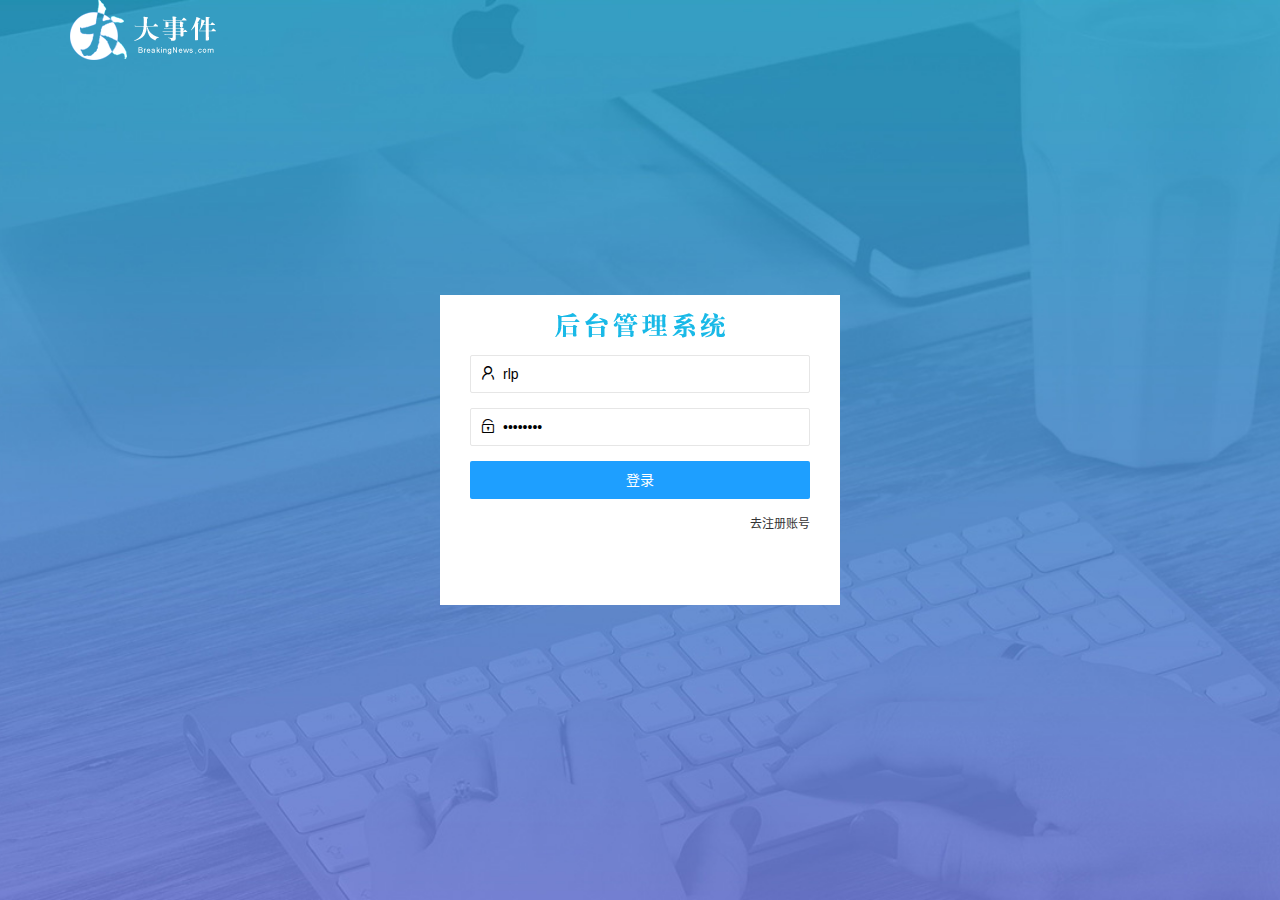
==== commit 29841a9b: "完成了个人中心功能开发" ====
--- a/login.html
+++ b/login.html
@@ -27,12 +27,12 @@
                 <!-- 用户名 -->
                 <div class="layui-form-item">
                     <i class="layui-icon layui-icon-username"></i>
-                    <input type="text" name="username" required lay-verify="required" placeholder="请输入用户名" autocomplete="off" class="layui-input">
+                    <input type="text" value="rlp" name="username" required lay-verify="required" placeholder="请输入用户名" autocomplete="off" class="layui-input">
                 </div>
                 <!-- 密码 -->
                 <div class="layui-form-item">
                     <i class="layui-icon layui-icon-password"></i>
-                    <input type="password" name="password" required lay-verify="required|pwd" placeholder="请输入密码" autocomplete="off" class="layui-input">
+                    <input type="password" value="19980129" name="password" required lay-verify="required|pwd" placeholder="请输入密码" autocomplete="off" class="layui-input">
                 </div>
                 <!-- 登录按钮 -->
                 <div class="layui-form-item">
